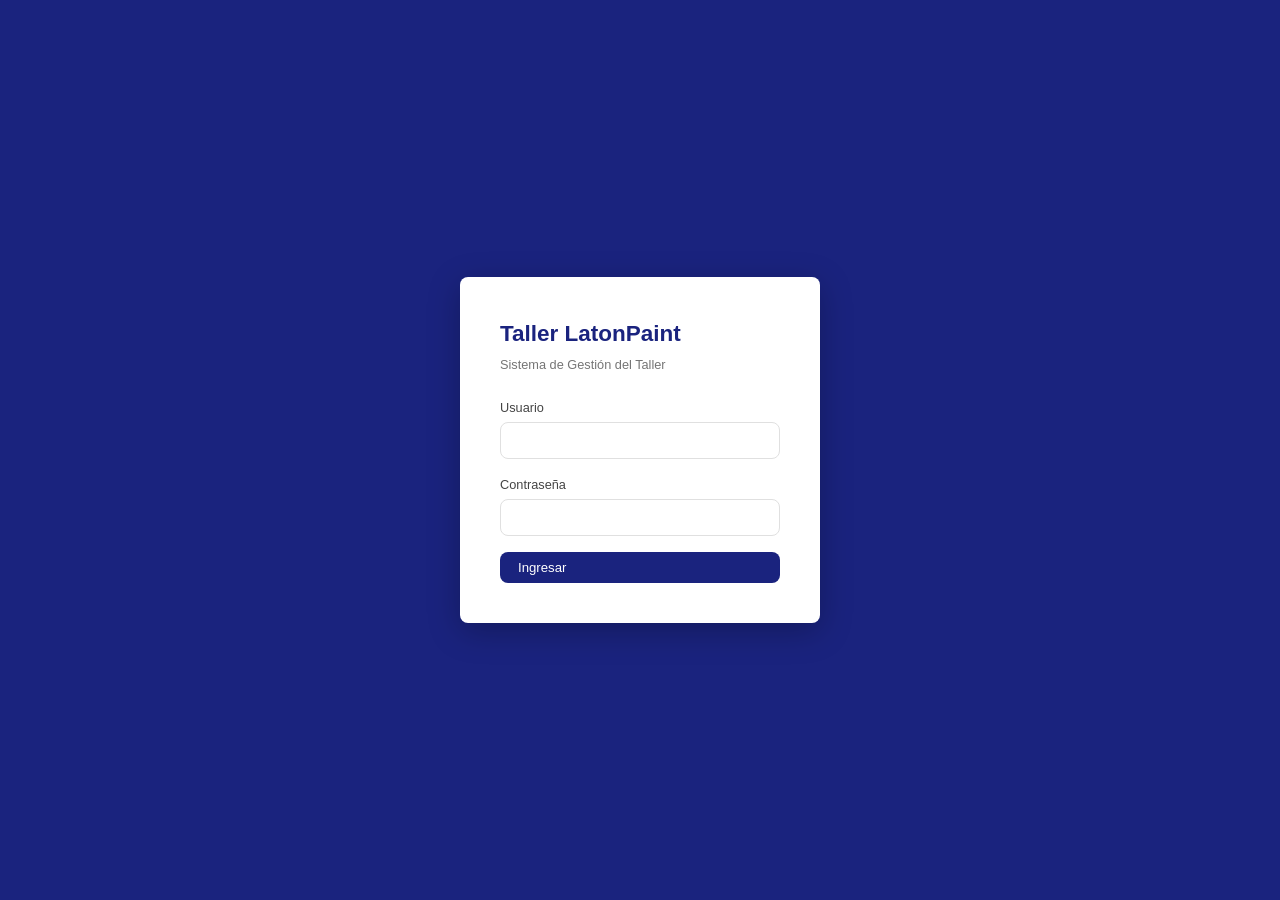
==== frontend/index.html @ c1a39dee "feat: initial commit - sistema de gestion de taller de latoneria y pintura - Backend: FastAPI + SQLA" ====
<!DOCTYPE html>
<html lang="es">
<head>
  <meta charset="UTF-8">
  <meta name="viewport" content="width=device-width, initial-scale=1.0">
  <title>Taller LatonPaint</title>
  <link rel="stylesheet" href="css/main.css">
  <link rel="stylesheet" href="css/components.css">
</head>
<body>

  <!-- Pantalla de Login -->
  <div id="login-screen">
    <div class="login-card">
      <h2>Taller LatonPaint</h2>
      <p>Sistema de Gestión del Taller</p>
      <form id="login-form">
        <div class="form-group">
          <label for="username">Usuario</label>
          <input class="form-control" id="username" type="text" autocomplete="username" required>
        </div>
        <div class="form-group">
          <label for="password">Contraseña</label>
          <input class="form-control" id="password" type="password" autocomplete="current-password" required>
        </div>
        <button type="submit" class="btn btn-primary" style="width:100%">Ingresar</button>
      </form>
    </div>
  </div>

  <!-- Layout principal (oculto hasta autenticarse) -->
  <div id="app" class="hidden">
    <aside id="sidebar">
      <div class="logo">
        <h2>🔧 LatonPaint</h2>
        <small>Gestión del Taller</small>
      </div>
      <nav>
        <a href="#/dashboard">📊 Dashboard</a>
        <a href="#/ordenes">📋 Órdenes</a>
        <a href="#/seguimiento">🚗 Seguimiento</a>
        <a href="#/clientes">👤 Clientes</a>
        <a href="#/personal">👷 Personal</a>
      </nav>
      <div class="sidebar-footer">
        <span id="user-display"></span><br>
        <a href="#" id="btn-logout" style="color:rgba(255,255,255,.6);font-size:.78rem">Cerrar sesión</a>
      </div>
    </aside>

    <div id="content">
      <header id="header">
        <h1 id="header-title">Dashboard</h1>
        <div class="user-info">
          <span id="header-user"></span>
        </div>
      </header>
      <main id="main"></main>
    </div>
  </div>

  <!-- Contenedor de notificaciones toast -->
  <div id="toast-container"></div>

  <script type="module">
    import { isAuthenticated, logout, getCurrentUser, setupLoginForm } from './js/auth.js';
    import { initRouter, register } from './js/router.js';
    import { dashboard }   from './js/pages/dashboard.js';
    import { clientes }    from './js/pages/clientes.js';
    import { ordenes }     from './js/pages/ordenes.js';
    import { seguimiento } from './js/pages/seguimiento.js';
    import { personal }    from './js/pages/personal.js';

    // Registrar rutas
    register('#/dashboard',   dashboard);
    register('#/ordenes',     ordenes);
    register('#/seguimiento', seguimiento);
    register('#/clientes',    clientes);
    register('#/personal',    personal);

    // Setup inicial
    setupLoginForm();

    async function showApp() {
      document.getElementById('login-screen').classList.add('hidden');
      document.getElementById('app').classList.remove('hidden');
      try {
        const user = await getCurrentUser();
        document.getElementById('user-display').textContent = user.nombre_completo || user.username;
        document.getElementById('header-user').textContent = user.username;
      } catch {}
    }

    function showLogin() {
      document.getElementById('login-screen').classList.remove('hidden');
      document.getElementById('app').classList.add('hidden');
    }

    document.getElementById('btn-logout').addEventListener('click', (e) => {
      e.preventDefault();
      logout();
      showLogin();
    });

    // Escuchar cambios de hash para mostrar/ocultar login
    window.addEventListener('hashchange', () => {
      if (isAuthenticated()) showApp();
      else showLogin();
    });

    // Iniciar
    if (isAuthenticated()) {
      showApp();
      initRouter();
    } else {
      showLogin();
      // Iniciar el router de todas formas para manejar el #/login
      initRouter();
    }

    // Manejar login exitoso
    document.addEventListener('login-success', () => {
      showApp();
      initRouter();
    });
  </script>
</body>
</html>
---- frontend/css/main.css ----
/* ── Variables ──────────────────────────────────────────────────────────── */
:root {
  --color-primary:    #1a237e;
  --color-primary-d:  #0d1b5e;
  --color-accent:     #1565c0;
  --color-bg:         #f5f6fa;
  --color-surface:    #ffffff;
  --color-border:     #e0e0e0;
  --color-text:       #212121;
  --color-muted:      #757575;

  --color-success:    #2e7d32;
  --color-warning:    #e65100;
  --color-danger:     #c62828;
  --color-info:       #1565c0;

  --radius:  8px;
  --shadow:  0 2px 8px rgba(0,0,0,.10);
  --shadow-sm: 0 1px 3px rgba(0,0,0,.08);

  --sidebar-width: 220px;
  --header-height: 56px;
}

/* ── Reset ──────────────────────────────────────────────────────────────── */
*, *::before, *::after { box-sizing: border-box; margin: 0; padding: 0; }
html { font-size: 15px; }
body {
  font-family: 'Segoe UI', Arial, sans-serif;
  background: var(--color-bg);
  color: var(--color-text);
  line-height: 1.5;
}
a { color: var(--color-accent); text-decoration: none; }
a:hover { text-decoration: underline; }
button { cursor: pointer; font-family: inherit; font-size: inherit; }
input, select, textarea { font-family: inherit; font-size: inherit; }

/* ── Layout principal ───────────────────────────────────────────────────── */
#app { display: flex; height: 100vh; overflow: hidden; }

/* Sidebar */
#sidebar {
  width: var(--sidebar-width);
  background: var(--color-primary);
  color: #fff;
  display: flex;
  flex-direction: column;
  flex-shrink: 0;
  overflow-y: auto;
}
#sidebar .logo {
  padding: 20px 16px 16px;
  border-bottom: 1px solid rgba(255,255,255,.12);
}
#sidebar .logo h2 { font-size: 1rem; letter-spacing: .5px; }
#sidebar .logo small { font-size: .72rem; opacity: .7; }
#sidebar nav { flex: 1; padding: 12px 0; }
#sidebar nav a {
  display: flex;
  align-items: center;
  gap: 10px;
  padding: 10px 16px;
  color: rgba(255,255,255,.85);
  font-size: .88rem;
  border-left: 3px solid transparent;
  transition: background .15s, border-color .15s;
}
#sidebar nav a:hover, #sidebar nav a.active {
  background: rgba(255,255,255,.1);
  border-left-color: #fff;
  color: #fff;
  text-decoration: none;
}
#sidebar .sidebar-footer {
  padding: 12px 16px;
  border-top: 1px solid rgba(255,255,255,.12);
  font-size: .78rem;
  opacity: .6;
}

/* Área de contenido */
#content {
  flex: 1;
  display: flex;
  flex-direction: column;
  overflow: hidden;
}

/* Header */
#header {
  height: var(--header-height);
  background: var(--color-surface);
  border-bottom: 1px solid var(--color-border);
  display: flex;
  align-items: center;
  justify-content: space-between;
  padding: 0 24px;
  box-shadow: var(--shadow-sm);
  flex-shrink: 0;
}
#header h1 { font-size: 1.05rem; font-weight: 600; }
#header .user-info {
  display: flex;
  align-items: center;
  gap: 12px;
  font-size: .85rem;
  color: var(--color-muted);
}

/* Main */
#main {
  flex: 1;
  overflow-y: auto;
  padding: 24px;
}

/* ── Pantalla de login ──────────────────────────────────────────────────── */
#login-screen {
  position: fixed;
  inset: 0;
  background: var(--color-primary);
  display: flex;
  align-items: center;
  justify-content: center;
  z-index: 100;
}
.login-card {
  background: #fff;
  border-radius: var(--radius);
  padding: 40px;
  width: 360px;
  box-shadow: 0 8px 32px rgba(0,0,0,.25);
}
.login-card h2 { color: var(--color-primary); margin-bottom: 4px; }
.login-card p { color: var(--color-muted); font-size: .85rem; margin-bottom: 24px; }

/* ── Utilidades ─────────────────────────────────────────────────────────── */
.hidden { display: none !important; }
.text-muted { color: var(--color-muted); }
.text-right { text-align: right; }
.mt-1 { margin-top: 8px; }
.mt-2 { margin-top: 16px; }
.mt-3 { margin-top: 24px; }
.mb-1 { margin-bottom: 8px; }
.mb-2 { margin-bottom: 16px; }
.flex { display: flex; }
.gap-2 { gap: 16px; }
.justify-between { justify-content: space-between; }
.align-center { align-items: center; }
---- frontend/css/components.css ----
/* ── Formularios ────────────────────────────────────────────────────────── */
.form-group { margin-bottom: 16px; }
.form-group label { display: block; font-size: .85rem; font-weight: 500; margin-bottom: 5px; color: #444; }
.form-control {
  width: 100%;
  padding: 9px 12px;
  border: 1px solid var(--color-border);
  border-radius: var(--radius);
  background: #fff;
  transition: border-color .15s, box-shadow .15s;
}
.form-control:focus {
  outline: none;
  border-color: var(--color-accent);
  box-shadow: 0 0 0 3px rgba(21,101,192,.15);
}
.form-control.is-error { border-color: var(--color-danger); }
.form-error { font-size: .78rem; color: var(--color-danger); margin-top: 3px; }

/* ── Botones ────────────────────────────────────────────────────────────── */
.btn {
  display: inline-flex;
  align-items: center;
  gap: 6px;
  padding: 8px 18px;
  border-radius: var(--radius);
  border: none;
  font-size: .88rem;
  font-weight: 500;
  transition: background .15s, opacity .15s;
}
.btn:disabled { opacity: .5; cursor: not-allowed; }
.btn-primary { background: var(--color-primary); color: #fff; }
.btn-primary:hover:not(:disabled) { background: var(--color-primary-d); }
.btn-accent  { background: var(--color-accent); color: #fff; }
.btn-accent:hover:not(:disabled) { background: #0d47a1; }
.btn-success { background: var(--color-success); color: #fff; }
.btn-success:hover:not(:disabled) { background: #1b5e20; }
.btn-danger  { background: var(--color-danger); color: #fff; }
.btn-danger:hover:not(:disabled) { background: #b71c1c; }
.btn-outline {
  background: transparent;
  border: 1px solid var(--color-border);
  color: var(--color-text);
}
.btn-outline:hover:not(:disabled) { background: var(--color-bg); }
.btn-sm { padding: 5px 12px; font-size: .80rem; }
.btn-icon { padding: 6px; border-radius: 50%; }

/* ── Cards ──────────────────────────────────────────────────────────────── */
.card {
  background: var(--color-surface);
  border-radius: var(--radius);
  box-shadow: var(--shadow-sm);
  padding: 20px;
  border: 1px solid var(--color-border);
}
.card-header {
  display: flex;
  justify-content: space-between;
  align-items: center;
  margin-bottom: 16px;
}
.card-header h3 { font-size: .95rem; font-weight: 600; }
.card-title { font-size: 1.1rem; font-weight: 700; color: var(--color-primary); }

/* Stat cards del dashboard */
.stat-card {
  background: var(--color-surface);
  border-radius: var(--radius);
  padding: 20px 24px;
  border: 1px solid var(--color-border);
  box-shadow: var(--shadow-sm);
}
.stat-card .stat-label { font-size: .78rem; text-transform: uppercase; color: var(--color-muted); margin-bottom: 6px; }
.stat-card .stat-value { font-size: 2rem; font-weight: 700; color: var(--color-primary); }

/* ── Tablas ─────────────────────────────────────────────────────────────── */
.table-wrapper { overflow-x: auto; }
table.data-table { width: 100%; border-collapse: collapse; font-size: .88rem; }
table.data-table thead th {
  background: #f0f0f0;
  padding: 10px 12px;
  text-align: left;
  font-weight: 600;
  color: #444;
  border-bottom: 2px solid var(--color-border);
  white-space: nowrap;
}
table.data-table tbody td { padding: 10px 12px; border-bottom: 1px solid var(--color-border); }
table.data-table tbody tr:hover { background: #fafafa; }
table.data-table tbody tr:last-child td { border-bottom: none; }

/* ── Badges de estado ───────────────────────────────────────────────────── */
.badge {
  display: inline-block;
  padding: 3px 10px;
  border-radius: 20px;
  font-size: .72rem;
  font-weight: 600;
  text-transform: uppercase;
  letter-spacing: .4px;
}
.badge-PERITAJE   { background: #e3f2fd; color: #1565c0; }
.badge-COTIZACION { background: #fff3e0; color: #e65100; }
.badge-APROBACION { background: #f3e5f5; color: #6a1b9a; }
.badge-EN_PROCESO { background: #e8f5e9; color: #2e7d32; }
.badge-ENTREGADO  { background: #e0e0e0; color: #424242; }
.badge-CANCELADO  { background: #ffebee; color: #c62828; }
.badge-PENDIENTE  { background: #fff3e0; color: #e65100; }
.badge-PARCIAL    { background: #e3f2fd; color: #1565c0; }
.badge-PAGADA     { background: #e8f5e9; color: #2e7d32; }

/* ── Kanban ─────────────────────────────────────────────────────────────── */
.kanban-board { display: grid; grid-template-columns: repeat(3, 1fr); gap: 16px; min-height: 500px; }
.kanban-col {
  background: #f0f0f0;
  border-radius: var(--radius);
  padding: 12px;
}
.kanban-col-header {
  font-weight: 600;
  font-size: .85rem;
  text-transform: uppercase;
  letter-spacing: .5px;
  color: var(--color-muted);
  margin-bottom: 12px;
  display: flex;
  justify-content: space-between;
  align-items: center;
}
.kanban-col-header .count {
  background: #ddd;
  border-radius: 20px;
  padding: 1px 8px;
  font-size: .75rem;
}
.kanban-card {
  background: #fff;
  border-radius: var(--radius);
  padding: 12px 14px;
  margin-bottom: 10px;
  box-shadow: var(--shadow-sm);
  border-left: 3px solid var(--color-primary);
  cursor: pointer;
  transition: box-shadow .15s;
}
.kanban-card:hover { box-shadow: var(--shadow); }
.kanban-card .placa { font-weight: 700; font-size: .95rem; }
.kanban-card .cliente { font-size: .80rem; color: var(--color-muted); margin-top: 2px; }
.kanban-card .info { font-size: .78rem; color: #888; margin-top: 6px; }

/* ── Barra de búsqueda ──────────────────────────────────────────────────── */
.search-bar {
  display: flex;
  gap: 10px;
  margin-bottom: 16px;
  align-items: center;
}
.search-bar .form-control { max-width: 320px; }

/* ── Tabs ───────────────────────────────────────────────────────────────── */
.tabs { display: flex; gap: 0; border-bottom: 2px solid var(--color-border); margin-bottom: 20px; }
.tab-btn {
  padding: 10px 20px;
  border: none;
  background: none;
  color: var(--color-muted);
  font-size: .88rem;
  border-bottom: 2px solid transparent;
  margin-bottom: -2px;
  transition: color .15s, border-color .15s;
}
.tab-btn:hover { color: var(--color-text); }
.tab-btn.active { color: var(--color-primary); border-bottom-color: var(--color-primary); font-weight: 600; }
.tab-panel { display: none; }
.tab-panel.active { display: block; }

/* ── Modal ──────────────────────────────────────────────────────────────── */
.modal-overlay {
  position: fixed;
  inset: 0;
  background: rgba(0,0,0,.45);
  display: flex;
  align-items: center;
  justify-content: center;
  z-index: 50;
}
.modal {
  background: #fff;
  border-radius: var(--radius);
  width: 520px;
  max-width: 95vw;
  max-height: 90vh;
  overflow-y: auto;
  box-shadow: 0 8px 32px rgba(0,0,0,.2);
}
.modal-header {
  padding: 16px 20px;
  border-bottom: 1px solid var(--color-border);
  display: flex;
  justify-content: space-between;
  align-items: center;
}
.modal-header h3 { font-size: 1rem; }
.modal-body { padding: 20px; }
.modal-footer { padding: 14px 20px; border-top: 1px solid var(--color-border); display: flex; gap: 10px; justify-content: flex-end; }

/* ── Toast ──────────────────────────────────────────────────────────────── */
#toast-container { position: fixed; bottom: 24px; right: 24px; display: flex; flex-direction: column; gap: 8px; z-index: 200; }
.toast {
  padding: 12px 18px;
  border-radius: var(--radius);
  color: #fff;
  font-size: .88rem;
  box-shadow: var(--shadow);
  animation: slideIn .25s ease;
  min-width: 240px;
}
.toast-success { background: var(--color-success); }
.toast-error   { background: var(--color-danger); }
.toast-info    { background: var(--color-accent); }
@keyframes slideIn { from { transform: translateX(100%); opacity: 0; } to { transform: none; opacity: 1; } }

/* ── Grid de métricas ───────────────────────────────────────────────────── */
.stats-grid { display: grid; grid-template-columns: repeat(auto-fit, minmax(160px, 1fr)); gap: 16px; margin-bottom: 24px; }

/* ── Totales de cotización ──────────────────────────────────────────────── */
.totales-box {
  background: var(--color-bg);
  border: 1px solid var(--color-border);
  border-radius: var(--radius);
  padding: 16px 20px;
  max-width: 360px;
  margin-left: auto;
  margin-top: 12px;
}
.totales-box .total-row { display: flex; justify-content: space-between; padding: 4px 0; font-size: .88rem; }
.totales-box .total-final { font-weight: 700; font-size: 1rem; border-top: 1px solid var(--color-border); padding-top: 8px; margin-top: 4px; }

/* ── Wizard pasos ───────────────────────────────────────────────────────── */
.wizard-steps { display: flex; gap: 0; margin-bottom: 28px; }
.wizard-step {
  flex: 1;
  text-align: center;
  padding: 10px 4px;
  font-size: .82rem;
  color: var(--color-muted);
  border-bottom: 3px solid var(--color-border);
  position: relative;
}
.wizard-step.active { color: var(--color-primary); border-bottom-color: var(--color-primary); font-weight: 600; }
.wizard-step.done   { color: var(--color-success); border-bottom-color: var(--color-success); }
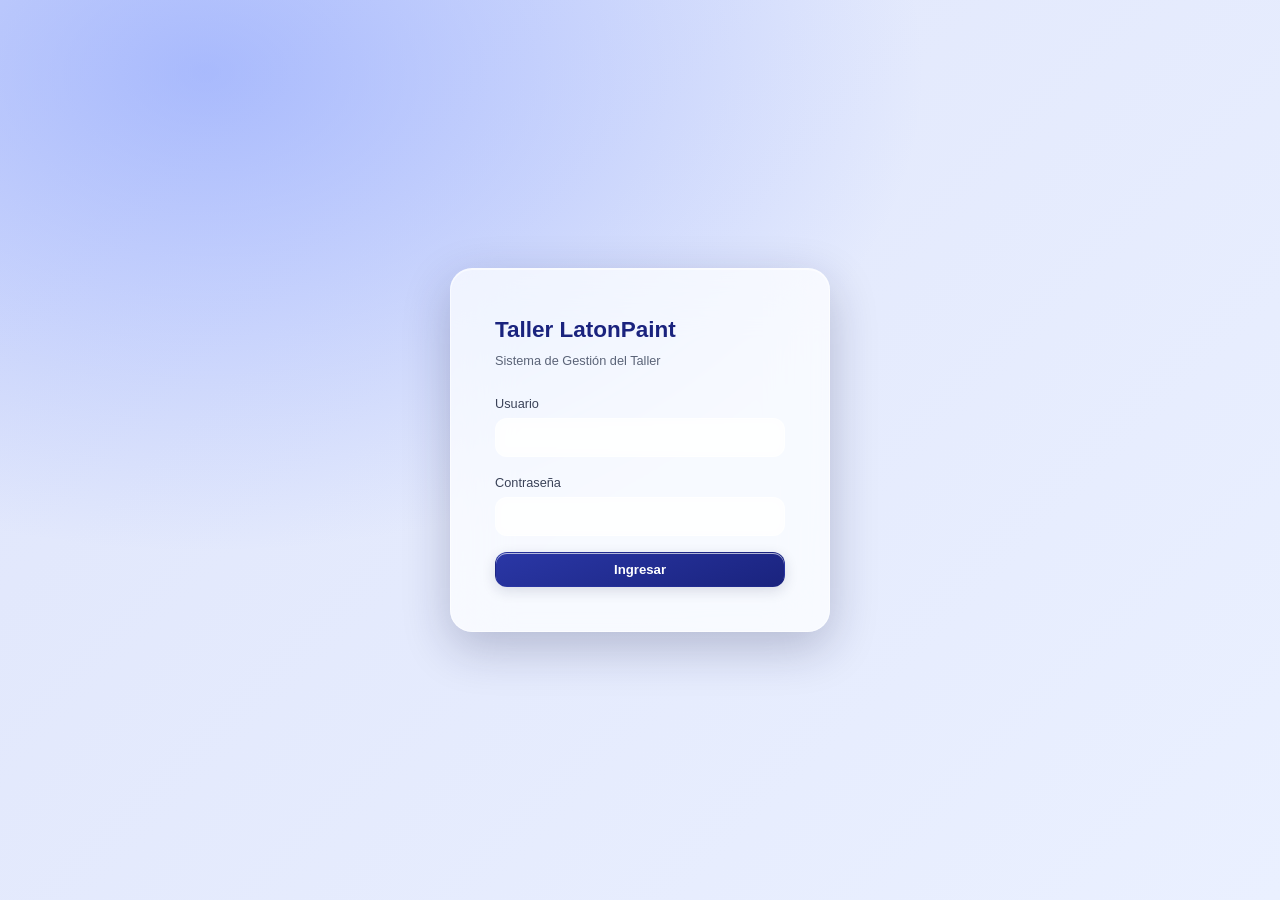
==== commit 9cc12e7b: "feat(frontend): tema Liquid Glass (vidrio tipo Apple) + mejoras UX - Capa de vidrio en CSS puro: bac" ====
--- a/frontend/index.html
+++ b/frontend/index.html
@@ -3,11 +3,27 @@
 <head>
   <meta charset="UTF-8">
   <meta name="viewport" content="width=device-width, initial-scale=1.0">
+  <meta name="description" content="Sistema de gestión operacional para taller de latonería y pintura automotriz. Interfaz Liquid Glass.">
+  <meta name="theme-color" content="#1a237e">
   <title>Taller LatonPaint</title>
+  <!-- Favicon emoji inline (sin assets externos) -->
+  <link rel="icon" href="data:image/svg+xml,<svg xmlns='http://www.w3.org/2000/svg' viewBox='0 0 100 100'><text y='.9em' font-size='90'>🔧</text></svg>">
   <link rel="stylesheet" href="css/main.css">
   <link rel="stylesheet" href="css/components.css">
 </head>
 <body>
+
+  <!-- Filtro SVG de refracción "liquid glass" (opcional, vía clase .glass-refract).
+       feTurbulence genera ruido orgánico; feDisplacementMap desplaza los píxeles
+       del backdrop para simular la distorsión real del vidrio líquido. -->
+  <svg width="0" height="0" style="position:absolute" aria-hidden="true" focusable="false">
+    <filter id="liquid-glass" x="-20%" y="-20%" width="140%" height="140%">
+      <feTurbulence type="fractalNoise" baseFrequency="0.008 0.012" numOctaves="2" seed="7" result="noise"/>
+      <feGaussianBlur in="noise" stdDeviation="1.2" result="softNoise"/>
+      <feDisplacementMap in="SourceGraphic" in2="softNoise" scale="14"
+                         xChannelSelector="R" yChannelSelector="G"/>
+    </filter>
+  </svg>
 
   <!-- Pantalla de Login -->
   <div id="login-screen">
--- a/frontend/css/main.css
+++ b/frontend/css/main.css
@@ -1,48 +1,98 @@
+/* ╔══════════════════════════════════════════════════════════════════════════╗
+   ║  Taller LatonPaint — Tema "Liquid Glass"                                  ║
+   ║  Vidrio translúcido tipo Apple en CSS puro (sin frameworks).             ║
+   ║  Principio rector: LEGIBILIDAD primero. El vidrio nunca tapa el texto.   ║
+   ╚══════════════════════════════════════════════════════════════════════════╝ */
+
 /* ── Variables ──────────────────────────────────────────────────────────── */
 :root {
+  /* Paleta base */
   --color-primary:    #1a237e;
   --color-primary-d:  #0d1b5e;
   --color-accent:     #1565c0;
-  --color-bg:         #f5f6fa;
+  --color-bg:         #eef1f8;
   --color-surface:    #ffffff;
   --color-border:     #e0e0e0;
-  --color-text:       #212121;
-  --color-muted:      #757575;
-
-  --color-success:    #2e7d32;
+  --color-text:       #1a1f36;
+  --color-muted:      #5b6478;
+
+  --color-success:    #1f8a4c;
   --color-warning:    #e65100;
   --color-danger:     #c62828;
   --color-info:       #1565c0;
 
-  --radius:  8px;
-  --shadow:  0 2px 8px rgba(0,0,0,.10);
-  --shadow-sm: 0 1px 3px rgba(0,0,0,.08);
-
-  --sidebar-width: 220px;
-  --header-height: 56px;
+  /* ── Capa de vidrio (liquid glass) ─────────────────────────────────────── */
+  --glass-bg:        rgba(255, 255, 255, 0.55);   /* superficie translúcida   */
+  --glass-bg-strong: rgba(255, 255, 255, 0.72);   /* superficie más sólida    */
+  --glass-bg-dark:   rgba(20, 27, 70, 0.45);       /* vidrio oscuro (sidebar)  */
+  --glass-border:    rgba(255, 255, 255, 0.55);   /* borde de luz             */
+  --glass-border-d:  rgba(255, 255, 255, 0.18);   /* borde de luz sobre oscuro*/
+  --glass-blur:      18px;
+  --glass-blur-lg:   28px;
+  /* Brillo interior superior + sombra profunda suave = sensación de cristal  */
+  --glass-hi:        inset 0 1px 0 rgba(255, 255, 255, 0.65);
+  --glass-shadow:    0 8px 32px rgba(20, 27, 70, 0.16),
+                     inset 0 1px 0 rgba(255, 255, 255, 0.55);
+  --glass-shadow-lg: 0 16px 48px rgba(20, 27, 70, 0.24),
+                     inset 0 1px 0 rgba(255, 255, 255, 0.6);
+
+  --radius:    14px;
+  --radius-lg: 22px;
+  --shadow:    0 6px 24px rgba(20, 27, 70, 0.14);
+  --shadow-sm: 0 2px 10px rgba(20, 27, 70, 0.10);
+
+  --sidebar-width: 230px;
+  --header-height: 60px;
 }
 
 /* ── Reset ──────────────────────────────────────────────────────────────── */
 *, *::before, *::after { box-sizing: border-box; margin: 0; padding: 0; }
 html { font-size: 15px; }
 body {
-  font-family: 'Segoe UI', Arial, sans-serif;
-  background: var(--color-bg);
+  font-family: 'Segoe UI', -apple-system, BlinkMacSystemFont, Arial, sans-serif;
   color: var(--color-text);
   line-height: 1.5;
-}
+  min-height: 100vh;
+  /* Fondo "aurora": mesh de gradientes que el vidrio refracta por encima */
+  background:
+    radial-gradient(1200px 800px at 8% 4%,  rgba(101, 132, 255, 0.45), transparent 60%),
+    radial-gradient(1000px 700px at 92% 12%, rgba(21, 101, 192, 0.40), transparent 55%),
+    radial-gradient(900px 900px  at 75% 92%, rgba(106, 27, 154, 0.32), transparent 55%),
+    radial-gradient(800px 700px  at 12% 88%, rgba(31, 138, 76, 0.28),  transparent 55%),
+    linear-gradient(135deg, #dfe5fb 0%, #eaf0ff 50%, #e6ecfb 100%);
+  background-attachment: fixed;
+  background-size: 200% 200%;
+  animation: auroraShift 28s ease-in-out infinite alternate;
+}
+@keyframes auroraShift {
+  0%   { background-position: 0% 0%,   100% 0%,   75% 100%, 0% 100%, 0% 0%; }
+  100% { background-position: 12% 8%, 88% 10%,   68% 88%, 8% 92%, 100% 100%; }
+}
+
 a { color: var(--color-accent); text-decoration: none; }
 a:hover { text-decoration: underline; }
 button { cursor: pointer; font-family: inherit; font-size: inherit; }
 input, select, textarea { font-family: inherit; font-size: inherit; }
 
+/* Foco accesible visible y consistente en toda la app */
+:focus-visible {
+  outline: 2px solid var(--color-accent);
+  outline-offset: 2px;
+  border-radius: 6px;
+}
+
 /* ── Layout principal ───────────────────────────────────────────────────── */
-#app { display: flex; height: 100vh; overflow: hidden; }
-
-/* Sidebar */
+#app { display: flex; height: 100vh; overflow: hidden; padding: 12px; gap: 12px; }
+
+/* Sidebar — vidrio oscuro */
 #sidebar {
   width: var(--sidebar-width);
-  background: var(--color-primary);
+  background: linear-gradient(160deg, rgba(26, 35, 126, 0.78), rgba(13, 27, 94, 0.62));
+  -webkit-backdrop-filter: blur(var(--glass-blur-lg)) saturate(160%);
+  backdrop-filter: blur(var(--glass-blur-lg)) saturate(160%);
+  border: 1px solid var(--glass-border-d);
+  border-radius: var(--radius-lg);
+  box-shadow: var(--glass-shadow-lg);
   color: #fff;
   display: flex;
   flex-direction: column;
@@ -50,56 +100,68 @@
   overflow-y: auto;
 }
 #sidebar .logo {
-  padding: 20px 16px 16px;
-  border-bottom: 1px solid rgba(255,255,255,.12);
-}
-#sidebar .logo h2 { font-size: 1rem; letter-spacing: .5px; }
-#sidebar .logo small { font-size: .72rem; opacity: .7; }
-#sidebar nav { flex: 1; padding: 12px 0; }
+  padding: 22px 18px 16px;
+  border-bottom: 1px solid rgba(255,255,255,.14);
+}
+#sidebar .logo h2 { font-size: 1.05rem; letter-spacing: .5px; }
+#sidebar .logo small { font-size: .72rem; opacity: .75; }
+#sidebar nav { flex: 1; padding: 14px 10px; }
 #sidebar nav a {
   display: flex;
   align-items: center;
   gap: 10px;
-  padding: 10px 16px;
+  padding: 11px 14px;
+  margin-bottom: 4px;
+  border-radius: 12px;
   color: rgba(255,255,255,.85);
   font-size: .88rem;
-  border-left: 3px solid transparent;
-  transition: background .15s, border-color .15s;
+  border: 1px solid transparent;
+  transition: background .18s, border-color .18s, transform .18s;
 }
 #sidebar nav a:hover, #sidebar nav a.active {
-  background: rgba(255,255,255,.1);
-  border-left-color: #fff;
+  background: rgba(255,255,255,.16);
+  border-color: rgba(255,255,255,.28);
+  box-shadow: var(--glass-hi);
   color: #fff;
   text-decoration: none;
 }
+#sidebar nav a:hover { transform: translateX(2px); }
 #sidebar .sidebar-footer {
-  padding: 12px 16px;
-  border-top: 1px solid rgba(255,255,255,.12);
+  padding: 14px 18px;
+  border-top: 1px solid rgba(255,255,255,.14);
   font-size: .78rem;
-  opacity: .6;
-}
-
-/* Área de contenido */
+  opacity: .65;
+}
+
+/* Área de contenido — tarjeta de vidrio clara */
 #content {
   flex: 1;
   display: flex;
   flex-direction: column;
   overflow: hidden;
-}
-
-/* Header */
+  background: var(--glass-bg);
+  -webkit-backdrop-filter: blur(var(--glass-blur)) saturate(140%);
+  backdrop-filter: blur(var(--glass-blur)) saturate(140%);
+  border: 1px solid var(--glass-border);
+  border-radius: var(--radius-lg);
+  box-shadow: var(--glass-shadow);
+}
+
+/* Header — vidrio translúcido */
 #header {
   height: var(--header-height);
-  background: var(--color-surface);
-  border-bottom: 1px solid var(--color-border);
+  background: linear-gradient(180deg, rgba(255,255,255,.55), rgba(255,255,255,.30));
+  -webkit-backdrop-filter: blur(var(--glass-blur)) saturate(150%);
+  backdrop-filter: blur(var(--glass-blur)) saturate(150%);
+  border-bottom: 1px solid var(--glass-border);
   display: flex;
   align-items: center;
   justify-content: space-between;
-  padding: 0 24px;
-  box-shadow: var(--shadow-sm);
+  padding: 0 26px;
   flex-shrink: 0;
-}
-#header h1 { font-size: 1.05rem; font-weight: 600; }
+  border-radius: var(--radius-lg) var(--radius-lg) 0 0;
+}
+#header h1 { font-size: 1.08rem; font-weight: 600; }
 #header .user-info {
   display: flex;
   align-items: center;
@@ -112,28 +174,37 @@
 #main {
   flex: 1;
   overflow-y: auto;
-  padding: 24px;
-}
-
-/* ── Pantalla de login ──────────────────────────────────────────────────── */
+  padding: 26px;
+}
+
+/* ── Pantalla de login — vidrio sobre aurora ────────────────────────────── */
 #login-screen {
   position: fixed;
   inset: 0;
-  background: var(--color-primary);
   display: flex;
   align-items: center;
   justify-content: center;
   z-index: 100;
 }
 .login-card {
-  background: #fff;
-  border-radius: var(--radius);
-  padding: 40px;
-  width: 360px;
-  box-shadow: 0 8px 32px rgba(0,0,0,.25);
+  background: var(--glass-bg-strong);
+  -webkit-backdrop-filter: blur(var(--glass-blur-lg)) saturate(160%);
+  backdrop-filter: blur(var(--glass-blur-lg)) saturate(160%);
+  border: 1px solid var(--glass-border);
+  border-radius: var(--radius-lg);
+  padding: 44px;
+  width: 380px;
+  max-width: 92vw;
+  box-shadow: var(--glass-shadow-lg);
+  animation: glassIn .4s ease;
 }
 .login-card h2 { color: var(--color-primary); margin-bottom: 4px; }
 .login-card p { color: var(--color-muted); font-size: .85rem; margin-bottom: 24px; }
+
+@keyframes glassIn {
+  from { opacity: 0; transform: translateY(12px) scale(.98); }
+  to   { opacity: 1; transform: none; }
+}
 
 /* ── Utilidades ─────────────────────────────────────────────────────────── */
 .hidden { display: none !important; }
@@ -148,3 +219,20 @@
 .gap-2 { gap: 16px; }
 .justify-between { justify-content: space-between; }
 .align-center { align-items: center; }
+
+/* ── Accesibilidad: respetar reduced-motion ─────────────────────────────── */
+@media (prefers-reduced-motion: reduce) {
+  *, *::before, *::after {
+    animation-duration: .001ms !important;
+    animation-iteration-count: 1 !important;
+    transition-duration: .001ms !important;
+  }
+  body { animation: none; }
+}
+
+/* ── Responsive ─────────────────────────────────────────────────────────── */
+@media (max-width: 760px) {
+  #app { flex-direction: column; padding: 8px; height: auto; min-height: 100vh; }
+  #sidebar { width: auto; flex-direction: row; flex-wrap: wrap; }
+  #sidebar nav { display: flex; flex-wrap: wrap; }
+}
--- a/frontend/css/components.css
+++ b/frontend/css/components.css
@@ -1,18 +1,27 @@
+/* ╔══════════════════════════════════════════════════════════════════════════╗
+   ║  Componentes — Tema "Liquid Glass"                                        ║
+   ╚══════════════════════════════════════════════════════════════════════════╝ */
+
 /* ── Formularios ────────────────────────────────────────────────────────── */
 .form-group { margin-bottom: 16px; }
-.form-group label { display: block; font-size: .85rem; font-weight: 500; margin-bottom: 5px; color: #444; }
+.form-group label { display: block; font-size: .85rem; font-weight: 500; margin-bottom: 5px; color: #3a4258; }
 .form-control {
   width: 100%;
-  padding: 9px 12px;
-  border: 1px solid var(--color-border);
-  border-radius: var(--radius);
-  background: #fff;
-  transition: border-color .15s, box-shadow .15s;
-}
+  padding: 10px 13px;
+  border: 1px solid rgba(255,255,255,.6);
+  border-radius: 12px;
+  background: rgba(255,255,255,.6);
+  -webkit-backdrop-filter: blur(6px);
+  backdrop-filter: blur(6px);
+  color: var(--color-text);
+  transition: border-color .18s, box-shadow .18s, background .18s;
+}
+.form-control::placeholder { color: #8a93a8; }
 .form-control:focus {
   outline: none;
+  background: rgba(255,255,255,.85);
   border-color: var(--color-accent);
-  box-shadow: 0 0 0 3px rgba(21,101,192,.15);
+  box-shadow: 0 0 0 3px rgba(21,101,192,.22);
 }
 .form-control.is-error { border-color: var(--color-danger); }
 .form-error { font-size: .78rem; color: var(--color-danger); margin-top: 3px; }
@@ -21,39 +30,47 @@
 .btn {
   display: inline-flex;
   align-items: center;
+  justify-content: center;
   gap: 6px;
-  padding: 8px 18px;
-  border-radius: var(--radius);
-  border: none;
+  padding: 9px 20px;
+  border-radius: 12px;
+  border: 1px solid transparent;
   font-size: .88rem;
-  font-weight: 500;
-  transition: background .15s, opacity .15s;
-}
-.btn:disabled { opacity: .5; cursor: not-allowed; }
-.btn-primary { background: var(--color-primary); color: #fff; }
-.btn-primary:hover:not(:disabled) { background: var(--color-primary-d); }
-.btn-accent  { background: var(--color-accent); color: #fff; }
-.btn-accent:hover:not(:disabled) { background: #0d47a1; }
-.btn-success { background: var(--color-success); color: #fff; }
-.btn-success:hover:not(:disabled) { background: #1b5e20; }
-.btn-danger  { background: var(--color-danger); color: #fff; }
-.btn-danger:hover:not(:disabled) { background: #b71c1c; }
+  font-weight: 600;
+  box-shadow: var(--glass-hi), 0 4px 14px rgba(20,27,70,.14);
+  transition: transform .15s, box-shadow .18s, background .18s, opacity .15s;
+}
+.btn:hover:not(:disabled) { transform: translateY(-1px); box-shadow: var(--glass-hi), 0 8px 22px rgba(20,27,70,.22); }
+.btn:active:not(:disabled) { transform: translateY(0); }
+.btn:disabled { opacity: .5; cursor: not-allowed; box-shadow: none; }
+.btn-primary { background: linear-gradient(160deg, #2a37a6, var(--color-primary)); color: #fff; }
+.btn-primary:hover:not(:disabled) { background: linear-gradient(160deg, #1f2b8f, var(--color-primary-d)); }
+.btn-accent  { background: linear-gradient(160deg, #1e74d6, var(--color-accent)); color: #fff; }
+.btn-accent:hover:not(:disabled) { background: linear-gradient(160deg, #155fae, #0d47a1); }
+.btn-success { background: linear-gradient(160deg, #25a05a, var(--color-success)); color: #fff; }
+.btn-success:hover:not(:disabled) { background: linear-gradient(160deg, #1b7d44, #1b5e20); }
+.btn-danger  { background: linear-gradient(160deg, #d83a3a, var(--color-danger)); color: #fff; }
+.btn-danger:hover:not(:disabled) { background: linear-gradient(160deg, #b71c1c, #9e1414); }
 .btn-outline {
-  background: transparent;
-  border: 1px solid var(--color-border);
+  background: rgba(255,255,255,.45);
+  -webkit-backdrop-filter: blur(6px);
+  backdrop-filter: blur(6px);
+  border: 1px solid var(--glass-border);
   color: var(--color-text);
 }
-.btn-outline:hover:not(:disabled) { background: var(--color-bg); }
-.btn-sm { padding: 5px 12px; font-size: .80rem; }
-.btn-icon { padding: 6px; border-radius: 50%; }
-
-/* ── Cards ──────────────────────────────────────────────────────────────── */
+.btn-outline:hover:not(:disabled) { background: rgba(255,255,255,.7); }
+.btn-sm { padding: 6px 13px; font-size: .80rem; }
+.btn-icon { padding: 7px; border-radius: 50%; }
+
+/* ── Cards (vidrio) ─────────────────────────────────────────────────────── */
 .card {
-  background: var(--color-surface);
-  border-radius: var(--radius);
-  box-shadow: var(--shadow-sm);
-  padding: 20px;
-  border: 1px solid var(--color-border);
+  background: var(--glass-bg);
+  -webkit-backdrop-filter: blur(var(--glass-blur)) saturate(140%);
+  backdrop-filter: blur(var(--glass-blur)) saturate(140%);
+  border-radius: var(--radius);
+  box-shadow: var(--glass-shadow);
+  padding: 22px;
+  border: 1px solid var(--glass-border);
 }
 .card-header {
   display: flex;
@@ -66,40 +83,58 @@
 
 /* Stat cards del dashboard */
 .stat-card {
-  background: var(--color-surface);
-  border-radius: var(--radius);
-  padding: 20px 24px;
-  border: 1px solid var(--color-border);
-  box-shadow: var(--shadow-sm);
-}
-.stat-card .stat-label { font-size: .78rem; text-transform: uppercase; color: var(--color-muted); margin-bottom: 6px; }
-.stat-card .stat-value { font-size: 2rem; font-weight: 700; color: var(--color-primary); }
+  background: var(--glass-bg);
+  -webkit-backdrop-filter: blur(var(--glass-blur)) saturate(150%);
+  backdrop-filter: blur(var(--glass-blur)) saturate(150%);
+  border-radius: var(--radius);
+  padding: 22px 26px;
+  border: 1px solid var(--glass-border);
+  box-shadow: var(--glass-shadow);
+  transition: transform .2s, box-shadow .2s;
+}
+.stat-card:hover { transform: translateY(-3px); box-shadow: var(--glass-shadow-lg); }
+.stat-card .stat-label { font-size: .78rem; text-transform: uppercase; letter-spacing: .4px; color: var(--color-muted); margin-bottom: 6px; }
+.stat-card .stat-value { font-size: 2.1rem; font-weight: 700; color: var(--color-primary); }
 
 /* ── Tablas ─────────────────────────────────────────────────────────────── */
-.table-wrapper { overflow-x: auto; }
+.table-wrapper {
+  overflow-x: auto;
+  background: var(--glass-bg);
+  -webkit-backdrop-filter: blur(var(--glass-blur)) saturate(140%);
+  backdrop-filter: blur(var(--glass-blur)) saturate(140%);
+  border: 1px solid var(--glass-border);
+  border-radius: var(--radius);
+  box-shadow: var(--glass-shadow);
+}
 table.data-table { width: 100%; border-collapse: collapse; font-size: .88rem; }
 table.data-table thead th {
-  background: #f0f0f0;
-  padding: 10px 12px;
+  background: rgba(255,255,255,.4);
+  -webkit-backdrop-filter: blur(8px);
+  backdrop-filter: blur(8px);
+  padding: 12px 14px;
   text-align: left;
   font-weight: 600;
-  color: #444;
-  border-bottom: 2px solid var(--color-border);
+  color: #2f374d;
+  border-bottom: 1px solid var(--glass-border);
   white-space: nowrap;
-}
-table.data-table tbody td { padding: 10px 12px; border-bottom: 1px solid var(--color-border); }
-table.data-table tbody tr:hover { background: #fafafa; }
+  position: sticky;
+  top: 0;
+}
+table.data-table tbody td { padding: 11px 14px; border-bottom: 1px solid rgba(20,27,70,.08); }
+table.data-table tbody tr { transition: background .15s; }
+table.data-table tbody tr:hover { background: rgba(255,255,255,.45); }
 table.data-table tbody tr:last-child td { border-bottom: none; }
 
 /* ── Badges de estado ───────────────────────────────────────────────────── */
 .badge {
   display: inline-block;
-  padding: 3px 10px;
+  padding: 3px 11px;
   border-radius: 20px;
   font-size: .72rem;
   font-weight: 600;
   text-transform: uppercase;
   letter-spacing: .4px;
+  border: 1px solid rgba(255,255,255,.5);
 }
 .badge-PERITAJE   { background: #e3f2fd; color: #1565c0; }
 .badge-COTIZACION { background: #fff3e0; color: #e65100; }
@@ -114,41 +149,49 @@
 /* ── Kanban ─────────────────────────────────────────────────────────────── */
 .kanban-board { display: grid; grid-template-columns: repeat(3, 1fr); gap: 16px; min-height: 500px; }
 .kanban-col {
-  background: #f0f0f0;
-  border-radius: var(--radius);
-  padding: 12px;
+  background: rgba(255,255,255,.32);
+  -webkit-backdrop-filter: blur(var(--glass-blur)) saturate(140%);
+  backdrop-filter: blur(var(--glass-blur)) saturate(140%);
+  border: 1px solid var(--glass-border);
+  border-radius: var(--radius);
+  box-shadow: var(--glass-shadow);
+  padding: 14px;
 }
 .kanban-col-header {
   font-weight: 600;
   font-size: .85rem;
   text-transform: uppercase;
   letter-spacing: .5px;
-  color: var(--color-muted);
+  color: #3a4258;
   margin-bottom: 12px;
   display: flex;
   justify-content: space-between;
   align-items: center;
 }
 .kanban-col-header .count {
-  background: #ddd;
+  background: rgba(255,255,255,.6);
+  border: 1px solid var(--glass-border);
   border-radius: 20px;
-  padding: 1px 8px;
+  padding: 1px 9px;
   font-size: .75rem;
 }
 .kanban-card {
-  background: #fff;
-  border-radius: var(--radius);
-  padding: 12px 14px;
+  background: var(--glass-bg-strong);
+  -webkit-backdrop-filter: blur(10px);
+  backdrop-filter: blur(10px);
+  border: 1px solid var(--glass-border);
+  border-radius: 12px;
+  padding: 13px 15px;
   margin-bottom: 10px;
-  box-shadow: var(--shadow-sm);
+  box-shadow: var(--glass-hi), 0 4px 14px rgba(20,27,70,.12);
   border-left: 3px solid var(--color-primary);
   cursor: pointer;
-  transition: box-shadow .15s;
-}
-.kanban-card:hover { box-shadow: var(--shadow); }
+  transition: box-shadow .18s, transform .18s;
+}
+.kanban-card:hover { box-shadow: var(--glass-shadow-lg); transform: translateY(-2px); }
 .kanban-card .placa { font-weight: 700; font-size: .95rem; }
 .kanban-card .cliente { font-size: .80rem; color: var(--color-muted); margin-top: 2px; }
-.kanban-card .info { font-size: .78rem; color: #888; margin-top: 6px; }
+.kanban-card .info { font-size: .78rem; color: #7c8496; margin-top: 6px; }
 
 /* ── Barra de búsqueda ──────────────────────────────────────────────────── */
 .search-bar {
@@ -160,7 +203,7 @@
 .search-bar .form-control { max-width: 320px; }
 
 /* ── Tabs ───────────────────────────────────────────────────────────────── */
-.tabs { display: flex; gap: 0; border-bottom: 2px solid var(--color-border); margin-bottom: 20px; }
+.tabs { display: flex; gap: 0; border-bottom: 1px solid var(--glass-border); margin-bottom: 20px; }
 .tab-btn {
   padding: 10px 20px;
   border: none;
@@ -168,75 +211,88 @@
   color: var(--color-muted);
   font-size: .88rem;
   border-bottom: 2px solid transparent;
-  margin-bottom: -2px;
+  margin-bottom: -1px;
   transition: color .15s, border-color .15s;
 }
 .tab-btn:hover { color: var(--color-text); }
 .tab-btn.active { color: var(--color-primary); border-bottom-color: var(--color-primary); font-weight: 600; }
 .tab-panel { display: none; }
-.tab-panel.active { display: block; }
-
-/* ── Modal ──────────────────────────────────────────────────────────────── */
+.tab-panel.active { display: block; animation: fadeUp .25s ease; }
+
+/* ── Modal (vidrio) ─────────────────────────────────────────────────────── */
 .modal-overlay {
   position: fixed;
   inset: 0;
-  background: rgba(0,0,0,.45);
+  background: rgba(20,27,70,.35);
+  -webkit-backdrop-filter: blur(4px);
+  backdrop-filter: blur(4px);
   display: flex;
   align-items: center;
   justify-content: center;
   z-index: 50;
 }
 .modal {
-  background: #fff;
-  border-radius: var(--radius);
+  background: var(--glass-bg-strong);
+  -webkit-backdrop-filter: blur(var(--glass-blur-lg)) saturate(160%);
+  backdrop-filter: blur(var(--glass-blur-lg)) saturate(160%);
+  border: 1px solid var(--glass-border);
+  border-radius: var(--radius-lg);
   width: 520px;
   max-width: 95vw;
   max-height: 90vh;
   overflow-y: auto;
-  box-shadow: 0 8px 32px rgba(0,0,0,.2);
+  box-shadow: var(--glass-shadow-lg);
+  animation: glassIn .28s ease;
 }
 .modal-header {
-  padding: 16px 20px;
-  border-bottom: 1px solid var(--color-border);
+  padding: 18px 22px;
+  border-bottom: 1px solid var(--glass-border);
   display: flex;
   justify-content: space-between;
   align-items: center;
 }
 .modal-header h3 { font-size: 1rem; }
-.modal-body { padding: 20px; }
-.modal-footer { padding: 14px 20px; border-top: 1px solid var(--color-border); display: flex; gap: 10px; justify-content: flex-end; }
-
-/* ── Toast ──────────────────────────────────────────────────────────────── */
-#toast-container { position: fixed; bottom: 24px; right: 24px; display: flex; flex-direction: column; gap: 8px; z-index: 200; }
+.modal-body { padding: 22px; }
+.modal-footer { padding: 16px 22px; border-top: 1px solid var(--glass-border); display: flex; gap: 10px; justify-content: flex-end; }
+
+/* ── Toast (vidrio) ─────────────────────────────────────────────────────── */
+#toast-container { position: fixed; bottom: 24px; right: 24px; display: flex; flex-direction: column; gap: 10px; z-index: 200; }
 .toast {
-  padding: 12px 18px;
-  border-radius: var(--radius);
+  padding: 13px 19px;
+  border-radius: 12px;
   color: #fff;
   font-size: .88rem;
-  box-shadow: var(--shadow);
+  border: 1px solid rgba(255,255,255,.28);
+  box-shadow: var(--glass-hi), 0 10px 30px rgba(20,27,70,.28);
+  -webkit-backdrop-filter: blur(10px) saturate(150%);
+  backdrop-filter: blur(10px) saturate(150%);
   animation: slideIn .25s ease;
   min-width: 240px;
 }
-.toast-success { background: var(--color-success); }
-.toast-error   { background: var(--color-danger); }
-.toast-info    { background: var(--color-accent); }
+.toast-success { background: rgba(31,138,76,.88); }
+.toast-error   { background: rgba(198,40,40,.88); }
+.toast-info    { background: rgba(21,101,192,.88); }
 @keyframes slideIn { from { transform: translateX(100%); opacity: 0; } to { transform: none; opacity: 1; } }
+@keyframes fadeUp  { from { transform: translateY(8px); opacity: 0; } to { transform: none; opacity: 1; } }
 
 /* ── Grid de métricas ───────────────────────────────────────────────────── */
-.stats-grid { display: grid; grid-template-columns: repeat(auto-fit, minmax(160px, 1fr)); gap: 16px; margin-bottom: 24px; }
+.stats-grid { display: grid; grid-template-columns: repeat(auto-fit, minmax(170px, 1fr)); gap: 16px; margin-bottom: 24px; }
 
 /* ── Totales de cotización ──────────────────────────────────────────────── */
 .totales-box {
-  background: var(--color-bg);
-  border: 1px solid var(--color-border);
-  border-radius: var(--radius);
-  padding: 16px 20px;
+  background: rgba(255,255,255,.42);
+  -webkit-backdrop-filter: blur(10px);
+  backdrop-filter: blur(10px);
+  border: 1px solid var(--glass-border);
+  border-radius: var(--radius);
+  padding: 18px 22px;
   max-width: 360px;
   margin-left: auto;
   margin-top: 12px;
+  box-shadow: var(--glass-shadow);
 }
 .totales-box .total-row { display: flex; justify-content: space-between; padding: 4px 0; font-size: .88rem; }
-.totales-box .total-final { font-weight: 700; font-size: 1rem; border-top: 1px solid var(--color-border); padding-top: 8px; margin-top: 4px; }
+.totales-box .total-final { font-weight: 700; font-size: 1rem; border-top: 1px solid var(--glass-border); padding-top: 8px; margin-top: 4px; }
 
 /* ── Wizard pasos ───────────────────────────────────────────────────────── */
 .wizard-steps { display: flex; gap: 0; margin-bottom: 28px; }
@@ -246,8 +302,53 @@
   padding: 10px 4px;
   font-size: .82rem;
   color: var(--color-muted);
-  border-bottom: 3px solid var(--color-border);
+  border-bottom: 3px solid var(--glass-border);
   position: relative;
 }
 .wizard-step.active { color: var(--color-primary); border-bottom-color: var(--color-primary); font-weight: 600; }
 .wizard-step.done   { color: var(--color-success); border-bottom-color: var(--color-success); }
+
+/* ── Estados de carga (skeleton glass) ──────────────────────────────────── */
+.skeleton {
+  position: relative;
+  overflow: hidden;
+  background: rgba(255,255,255,.35);
+  border-radius: 10px;
+}
+.skeleton::after {
+  content: "";
+  position: absolute;
+  inset: 0;
+  transform: translateX(-100%);
+  background: linear-gradient(90deg, transparent, rgba(255,255,255,.6), transparent);
+  animation: shimmer 1.3s infinite;
+}
+.skeleton-row { height: 44px; margin-bottom: 8px; }
+@keyframes shimmer { 100% { transform: translateX(100%); } }
+
+.loading-state {
+  display: flex;
+  flex-direction: column;
+  align-items: center;
+  gap: 12px;
+  padding: 48px 20px;
+  color: var(--color-muted);
+  font-size: .9rem;
+}
+.spinner {
+  width: 34px;
+  height: 34px;
+  border-radius: 50%;
+  border: 3px solid rgba(26,35,126,.18);
+  border-top-color: var(--color-primary);
+  animation: spin .8s linear infinite;
+}
+@keyframes spin { to { transform: rotate(360deg); } }
+
+/* Estado vacío */
+.empty-state {
+  text-align: center;
+  padding: 48px 20px;
+  color: var(--color-muted);
+}
+.empty-state .empty-icon { font-size: 2.4rem; opacity: .5; margin-bottom: 8px; }
